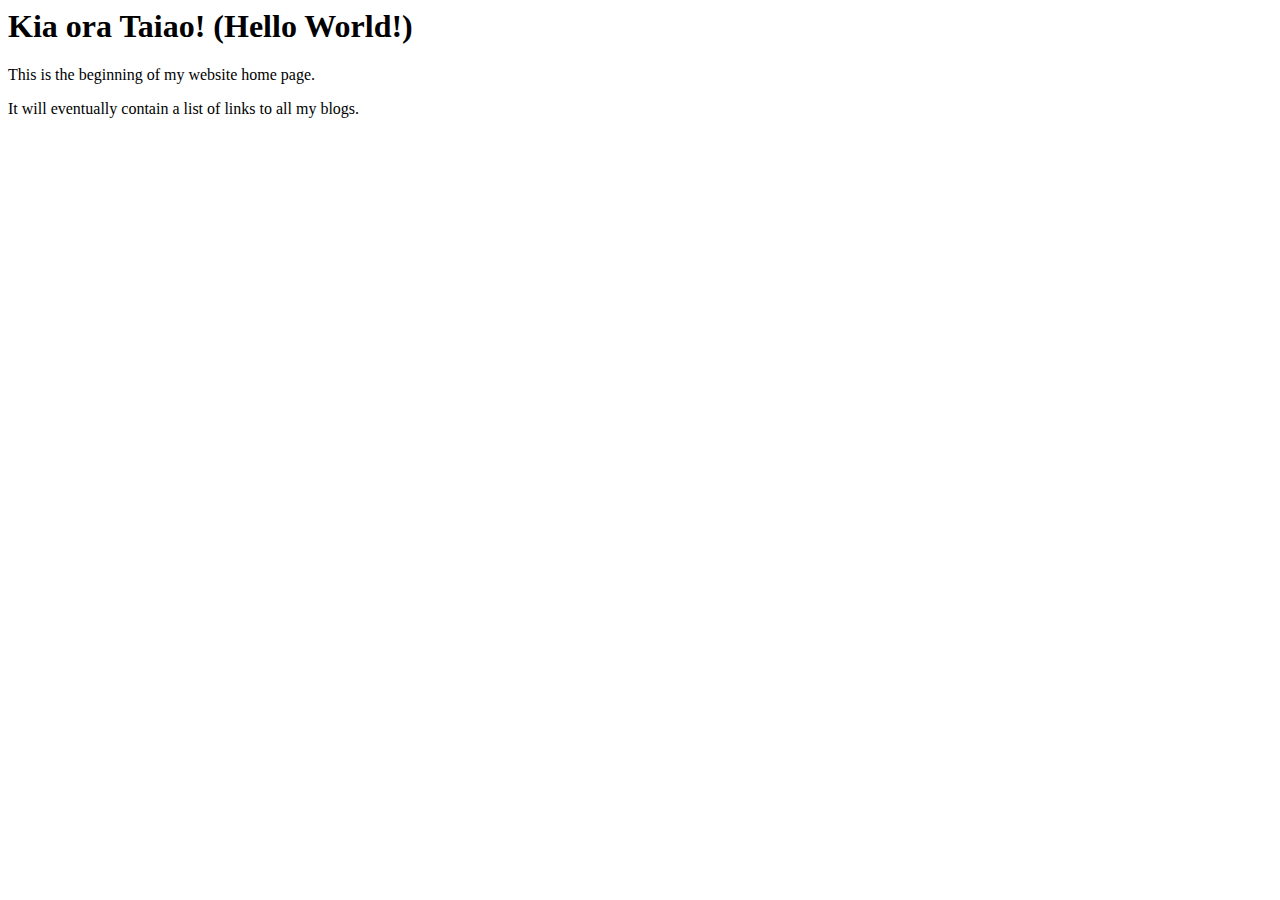
==== index.html @ 415cdbc6 "add index" ====
<html>
  <head>
    <title>My blog</title>
  <body>
    <h1>Kia ora Taiao! (Hello World!)</h1> 
    <p> This is the beginning of my website home page.</p>
    <p> It will eventually contain a list of links to all my blogs. </p>
  </body>
</html>
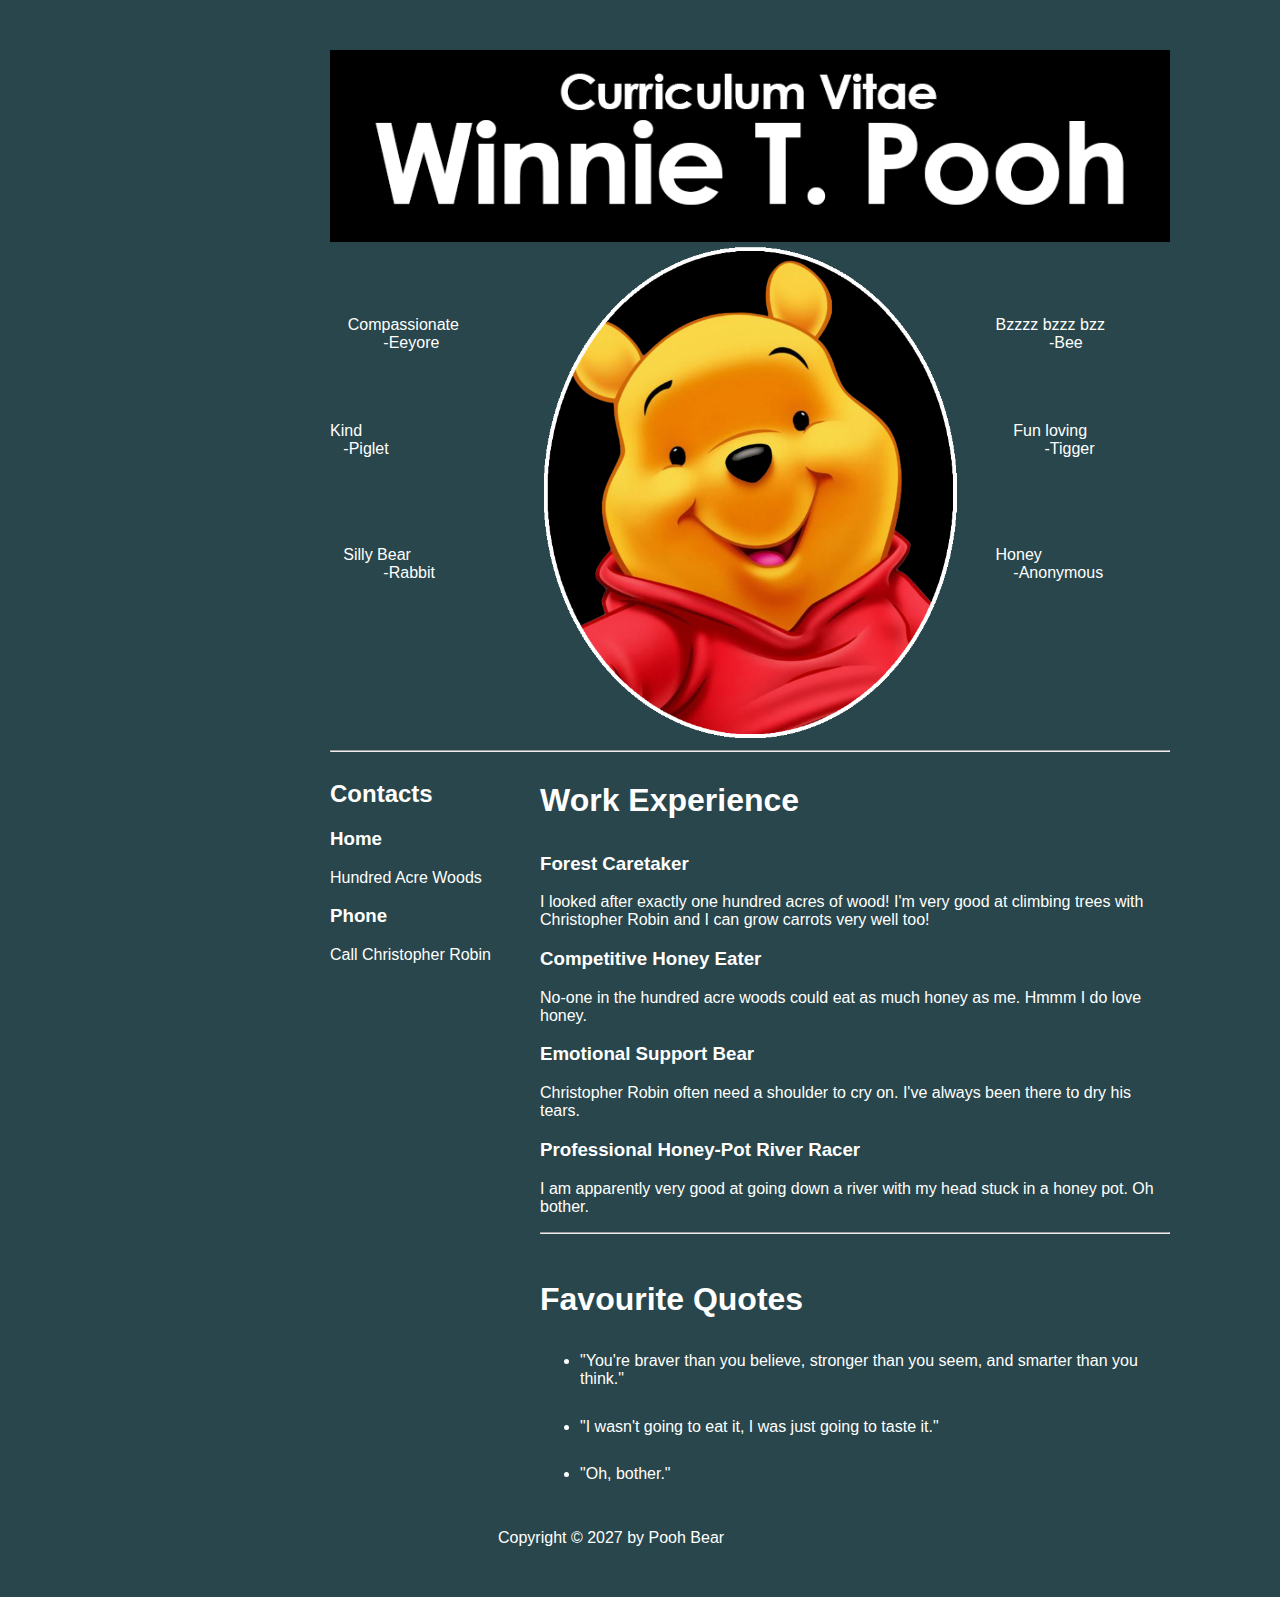
==== commit b50718bc: "webpage final touches" ====
--- a/index.html
+++ b/index.html
@@ -1,9 +1,139 @@
-<html>
+<!DOCTYPE html>
+<html lang="en">
   <head>
-    <title>My blog</title>
+    <meta charset="UTF-8" />
+    <meta name="viewport" content="width=device-width, initial-scale=1">
+    <title>WINNIE. T. POOH</title>
+    <link href="styles/main.css" rel="stylesheet" type="text/css" />
+  </head>
+
   <body>
-    <h1>Kia ora Taiao! (Hello World!)</h1> 
-    <p> This is the beginning of my website home page.</p>
-    <p> It will eventually contain a list of links to all my blogs. </p>
+    <!--  
+    <h1>The Basic Language of the web: HTML</h1>
+    <h2>The Basic Language of the web: HTML</h2>
+    <h3>The Basic Language of the web: HTML</h3>
+    <h4>The Basic Language of the web: HTML</h4>
+    <h5>The Basic Language of the web: HTML</h5>
+    <h6>The Basic Language of the web: HTML</h6>
+    -->
+    <header>
+      <div class="container row">
+        <img
+          class="image-header"
+          src="Photos/winnit-t-pooh-header.png"
+          alt="Picture of Winnie The Pooh"
+        />
+      </div>
+
+      <div class="container row">
+        <div class="bust-column bust-left">
+          <pre>
+ 
+   
+   
+    Compassionate
+            -Eeyore
+          </pre>
+          <pre>
+
+
+Kind
+   -Piglet
+          </pre>
+          <pre>
+  
+  
+   
+   Silly Bear
+            -Rabbit
+          </pre>
+        </div>
+        <div class="bust-column bust-middle">
+          <img
+            class="image-bust"
+            src="Photos/winnit-t-pooh-bust.png"
+            alt="Picture of Winnie The Pooh"
+          />
+        </div>
+        <div class="bust-column bust-right">
+          <pre>
+        
+         
+         
+        Bzzzz bzzz bzz
+                    -Bee
+          </pre>
+          <pre>
+            
+            
+            Fun loving
+                   -Tigger
+          </pre>
+
+          <pre>
+            
+            
+        
+        Honey
+            -Anonymous
+          </pre>
+        </div>
+      </div>
+    </header>
+
+    <article>
+      <div class="container row">
+        <hr />
+        <div class="body-column body-left">
+          <h2>Contacts</h2>
+          <h3>Home</h3>
+          <p>Hundred Acre Woods</p>
+          <h3>Phone</h3>
+          <p>Call Christopher Robin</p>
+        </div>
+        <div class="body-column body-right">
+          <h1>Work Experience</h1>
+          <h3>Forest Caretaker</h3>
+          <p>
+            I looked after exactly one hundred acres of wood! I'm very good at
+            climbing trees with Christopher Robin and I can grow carrots very
+            well too!
+          </p>
+          <h3>Competitive Honey Eater</h3>
+          <p>
+            No-one in the hundred acre woods could eat as much honey as me. Hmmm
+            I do love honey.
+          </p>
+          <h3>Emotional Support Bear</h3>
+          <p>
+            Christopher Robin often need a shoulder to cry on. I've always been there to dry his tears. 
+          <h3>Professional Honey-Pot River Racer</h3>
+          </p>
+          <p>
+            I am apparently very good at going down a river with my head stuck in a honey pot. Oh bother.
+          </p>
+          <hr />
+          <br />
+          <h1>Favourite Quotes</h1>
+          <ul>
+            <li>
+              "You're braver than you believe, stronger than you seem, and
+              smarter than you think."
+            </li>
+            <li>"I wasn't going to eat it, I was just going to taste it."</li>
+            <li>"Oh, bother."</li>
+          </ul>
+        </div>      
+    <footer>
+      <div class="container row">
+        <div class="body-column">
+          Copyright &copy; 2027 by Pooh Bear
+        </div>
+      </div>
+    </footer>
   </body>
-</html>+</html>
+
+<!-- 
+  Note to self, search: http://[USERNAME].github.io to see your "blog".
+-->
--- a/styles/main.css
+++ b/styles/main.css
@@ -0,0 +1,103 @@
+body {
+  margin: auto;
+  width: 1400px;
+  padding: 50px;
+  font-family: Verdana, sans-serif;
+  background-color: rgb(40, 70, 75);
+  color: white;
+}
+
+@media (min-width: 320px) {
+  body {
+    background-color: rgb(0, 0, 0);
+  }
+}
+
+@media (min-width: 768px) {
+  body {
+    background-color: rgb(48, 48, 48);
+  }
+}
+
+@media (min-width: 1200px) {
+  body {
+    background-color: rgb(40, 70, 75);
+  }
+}
+
+pre {
+  font-family: Verdana, sans-serif;
+}
+
+li {
+  padding-bottom: 5%;
+}
+
+h1 {
+  padding-bottom: 2%;
+}
+
+/*
+.header-parent {
+  display: block;
+  width: 60%;
+  margin-left: auto;
+  margin-right: auto;
+}
+
+.image-header {
+  top: 0;
+}
+
+.image-bust {
+  left: 500px;
+  top: 200px;
+}
+
+*/
+.container {
+  width: 60%;
+  margin-left: auto;
+  margin-right: auto;
+  display: block;
+}
+.image-header {
+  width: 100%;
+  top: 0;
+  left: 0;
+}
+.image-bust {
+  width: 100%;
+  top: 100px;
+  left: 100px;
+}
+
+/* Bust three column settings */
+.bust-column {
+  float: left;
+}
+.bust-right,
+.bust-left {
+  width: 25%;
+}
+.bust-middle {
+  width: 50%;
+}
+
+/* The floats after the columns are cleared */
+.row {
+  content: “”;
+  display: table;
+  clear: both;
+}
+
+/* Bust two column settings */
+.body-column {
+  float: left;
+}
+.body-left {
+  width: 25%;
+}
+.body-right {
+  width: 75%;
+}
